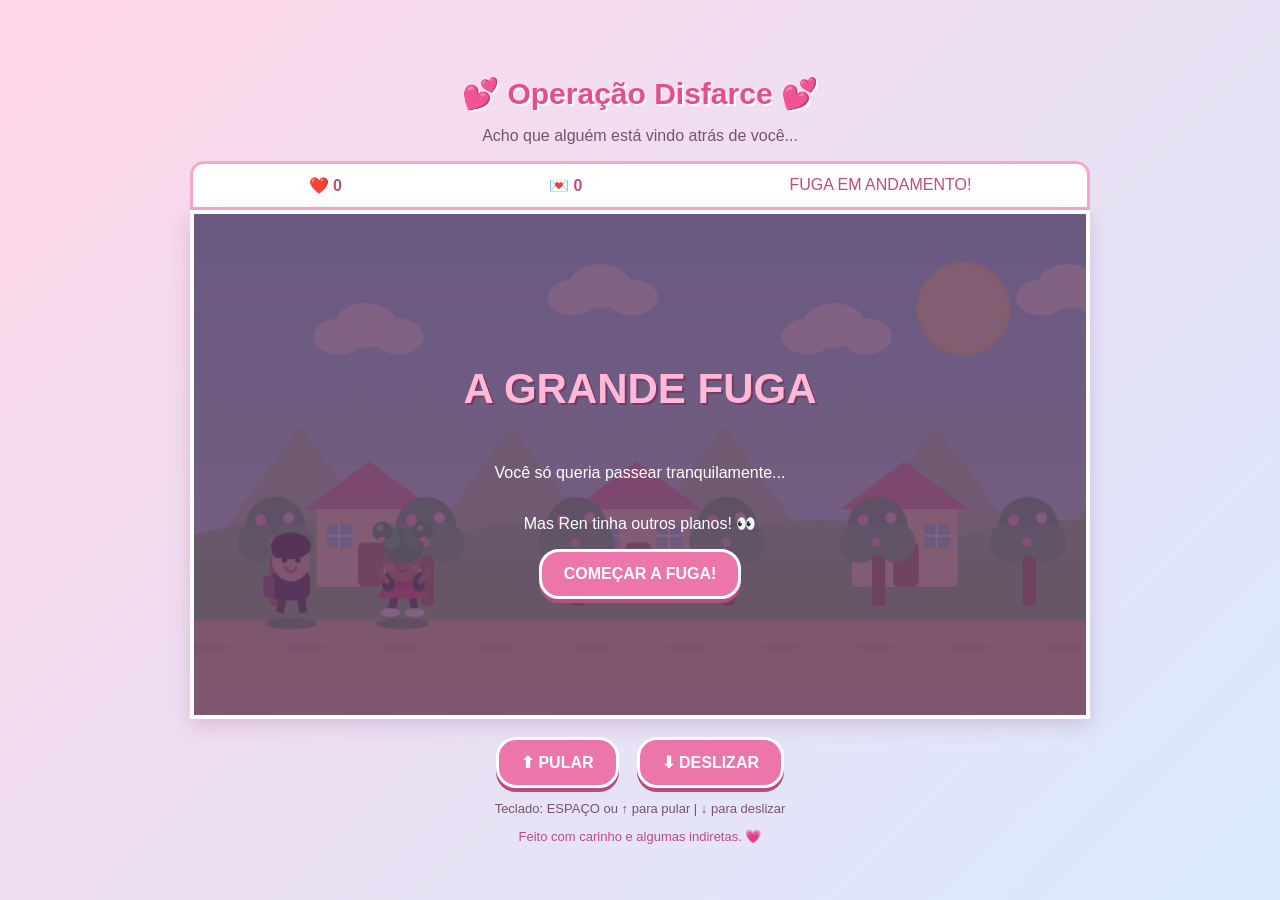
==== Operacao-Disfarce/Operacao-Disfarce-1/index.html @ 83db74fb "prototipo v2" ====
<!DOCTYPE html>
<html lang="pt-BR">
<head>
  <meta charset="UTF-8">
  <meta name="viewport" content="width=device-width, initial-scale=1.0">
  <title>Operação Disfarce</title>
  <link rel="stylesheet" href="style.css">
</head>
<body>
  <main class="game-container">
    <header>
      <h1>💕 Operação Disfarce 💕</h1>
      <p>Acho que alguém está vindo atrás de você...</p>
    </header>

    <section class="hud">
      <span>❤️ <b id="score">0</b></span>
      <span>💌 <b id="notes">0</b></span>
      <span id="status">FUGA EM ANDAMENTO!</span>
    </section>

    <section class="game-screen">
      <canvas id="gameCanvas" width="800" height="450"></canvas>

      <div id="startScreen" class="overlay">
        <h2>A GRANDE FUGA</h2>
        <p>Você só queria passear tranquilamente...</p>
        <p>Mas Ren tinha outros planos! 👀</p>
        <button id="startButton">COMEÇAR A FUGA!</button>
      </div>

      <div id="endScreen" class="overlay" hidden>
        <h2 id="endTitle">Fim de jogo!</h2>
        <p id="endMessage"></p>
        <button id="restartButton">TENTAR NOVAMENTE</button>
      </div>
    </section>

    <section class="controls">
      <button id="jumpButton">⬆ PULAR</button>
      <button id="slideButton">⬇ DESLIZAR</button>
    </section>

    <p class="instructions">
      Teclado: ESPAÇO ou ↑ para pular | ↓ para deslizar
    </p>

    <footer>Feito com carinho e algumas indiretas. 💗</footer>
  </main>

  <script src="script.js"></script>
</body>
</html>
---- Operacao-Disfarce/Operacao-Disfarce-1/style.css ----
* {
  box-sizing: border-box;
}

body {
  margin: 0;
  min-height: 100vh;
  background: linear-gradient(135deg, #ffd6e7, #d9eaff);
  font-family: "Trebuchet MS", sans-serif;
  display: flex;
  justify-content: center;
  align-items: center;
  padding: 20px;
}

.game-container {
  width: min(900px, 100%);
  text-align: center;
}

header h1 {
  color: #e34f8c;
  margin-bottom: 5px;
  font-size: 30px;
  text-shadow: 2px 2px white;
}

header p {
  color: #78536c;
}

.hud {
  display: flex;
  justify-content: space-around;
  align-items: center;
  background: white;
  padding: 12px;
  border: 3px solid #f5a8c8;
  border-radius: 14px 14px 0 0;
  color: #bd4c83;
}

.game-screen {
  position: relative;
  width: 100%;
  overflow: hidden;
  border: 4px solid white;
  background: #a9dba0;
  box-shadow: 0 6px 20px #a875a455;
}

canvas {
  display: block;
  width: 100%;
  height: auto;
}

.overlay {
  position: absolute;
  inset: 0;
  background: #633b65cc;
  color: white;
  display: flex;
  flex-direction: column;
  align-items: center;
  justify-content: center;
  padding: 20px;
}

.overlay[hidden] {
  display: none;
}

.overlay h2 {
  font-size: clamp(24px, 5vw, 42px);
  color: #ffb9d7;
  text-shadow: 2px 2px #713b65;
}

.overlay button,
.controls button {
  border: 3px solid white;
  background: #ec76a9;
  color: white;
  padding: 13px 22px;
  border-radius: 20px;
  font-size: 16px;
  font-weight: bold;
  cursor: pointer;
  box-shadow: 0 4px #b64e82;
}

.overlay button:hover,
.controls button:hover {
  background: #fa94bd;
}

.controls {
  display: flex;
  justify-content: center;
  gap: 18px;
  margin-top: 18px;
}

.instructions {
  color: #79536d;
  font-size: 13px;
}

footer {
  color: #bd4c83;
  font-size: 13px;
}

@media (max-width: 500px) {
  header h1 {
    font-size: 23px;
  }

  .controls button {
    padding: 12px;
    font-size: 13px;
  }

  .hud {
    font-size: 12px;
  }
}
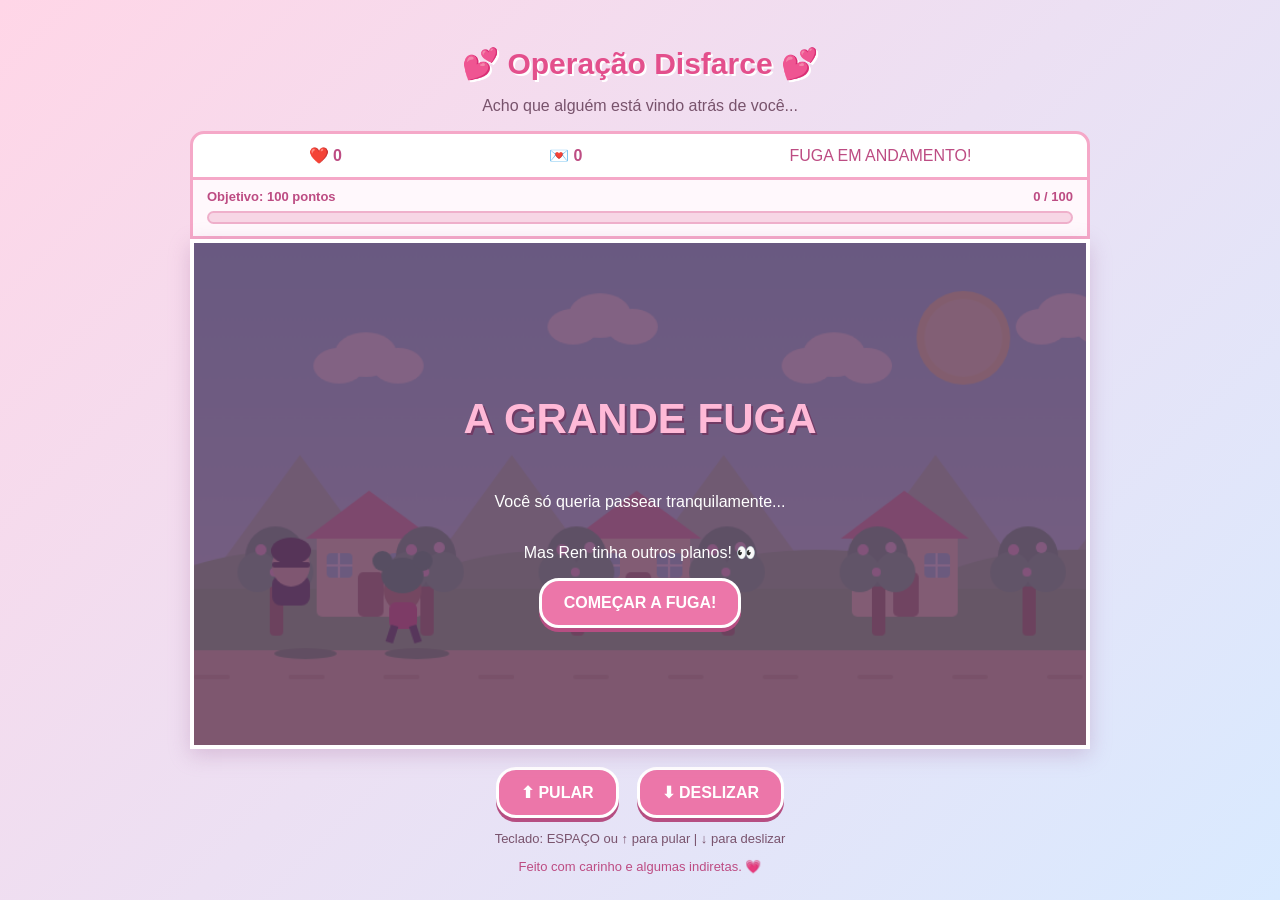
==== commit 130c199c: "adaptações" ====
--- a/Operacao-Disfarce/Operacao-Disfarce-1/index.html
+++ b/Operacao-Disfarce/Operacao-Disfarce-1/index.html
@@ -19,16 +19,24 @@
       <span id="status">FUGA EM ANDAMENTO!</span>
     </section>
 
+    <section class="goal-panel" aria-label="Progresso da fuga">
+      <div class="goal-label">
+        <span>Objetivo: 100 pontos</span>
+        <strong id="progressText">0 / 100</strong>
+      </div>
+      <div class="progress-track">
+        <div id="progressFill" class="progress-fill"></div>
+      </div>
+    </section>
+
     <section class="game-screen">
       <canvas id="gameCanvas" width="800" height="450"></canvas>
-
       <div id="startScreen" class="overlay">
         <h2>A GRANDE FUGA</h2>
         <p>Você só queria passear tranquilamente...</p>
         <p>Mas Ren tinha outros planos! 👀</p>
         <button id="startButton">COMEÇAR A FUGA!</button>
       </div>
-
       <div id="endScreen" class="overlay" hidden>
         <h2 id="endTitle">Fim de jogo!</h2>
         <p id="endMessage"></p>
@@ -44,10 +52,8 @@
     <p class="instructions">
       Teclado: ESPAÇO ou ↑ para pular | ↓ para deslizar
     </p>
-
     <footer>Feito com carinho e algumas indiretas. 💗</footer>
   </main>
-
   <script src="script.js"></script>
 </body>
-</html>+</html>
--- a/Operacao-Disfarce/Operacao-Disfarce-1/style.css
+++ b/Operacao-Disfarce/Operacao-Disfarce-1/style.css
@@ -125,4 +125,43 @@
   .hud {
     font-size: 12px;
   }
-}+}
+
+/* Barra de progresso até os 100 pontos */
+.goal-panel {
+  background: #fff8fc;
+  border: 3px solid #f5a8c8;
+  border-top: 0;
+  padding: 9px 14px 12px;
+  color: #bd4c83;
+  text-align: left;
+}
+
+.goal-label {
+  display: flex;
+  justify-content: space-between;
+  gap: 12px;
+  margin-bottom: 7px;
+  font-size: 13px;
+  font-weight: bold;
+}
+
+.progress-track {
+  height: 13px;
+  overflow: hidden;
+  background: #f7d6e5;
+  border: 2px solid #efb0cb;
+  border-radius: 99px;
+}
+
+.progress-fill {
+  width: 0%;
+  height: 100%;
+  border-radius: inherit;
+  background: linear-gradient(90deg, #75c878, #f5a4c8);
+  transition: width 160ms ease;
+}
+
+@media (max-width: 500px) {
+  .goal-label { font-size: 11px; }
+}
